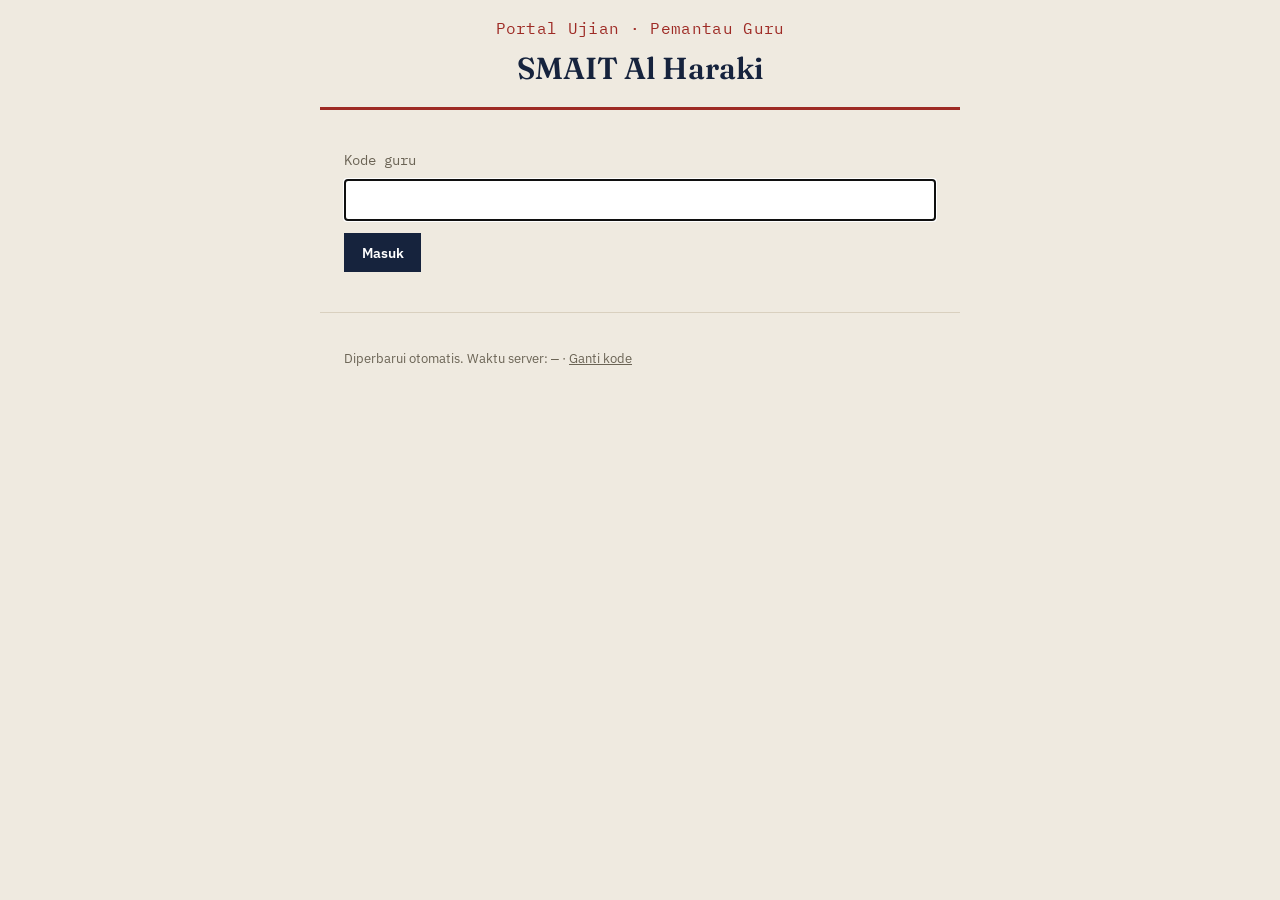
==== monitor.html @ 3c0155c4 "Add files via upload" ====
<!DOCTYPE html>
<html lang="id">
<head>
<meta charset="UTF-8">
<meta name="viewport" content="width=device-width, initial-scale=1.0">
<meta name="robots" content="noindex, nofollow">
<title>Pemantau Guru</title>
<link rel="preconnect" href="https://fonts.googleapis.com">
<link rel="preconnect" href="https://fonts.gstatic.com" crossorigin>
<link href="https://fonts.googleapis.com/css2?family=Fraunces:opsz,wght@9..144,400;9..144,600;9..144,700&family=IBM+Plex+Sans:wght@400;500;600&family=IBM+Plex+Mono:wght@400;500&display=swap" rel="stylesheet">
<link rel="stylesheet" href="styles.css">
<style>
  .gate-form{max-width:640px;margin:2.5rem auto;padding:0 1.5rem;}
  .gate-form label{display:block;font-family:var(--font-mono);font-size:.85rem;color:var(--muted);margin-bottom:.5rem;}
  .gate-form input{width:100%;padding:.65rem .75rem;font-family:var(--font-mono);font-size:1rem;border:1px solid var(--hairline);background:#fff;color:var(--ink);}
  .gate-form button{margin-top:.75rem;font-family:var(--font-body);font-weight:600;font-size:.9rem;color:#fff;background:var(--ink);border:none;padding:.6rem 1.1rem;cursor:pointer;}
  .gate-form__error{color:var(--seal);font-size:.9rem;margin:.5rem 0 0;}
  .link-reset{background:none;border:none;padding:0;color:var(--muted);text-decoration:underline;cursor:pointer;font:inherit;}
</style>
</head>
<body>
  <header class="site-header">
    <p class="eyebrow-mark">Portal Ujian &middot; Pemantau Guru</p>
    <h1 id="school-name">Nama Sekolah</h1>
  </header>

  <form id="gate-form" class="gate-form" hidden>
    <label for="kode">Kode guru</label>
    <input id="kode" type="password" autocomplete="off" required>
    <button type="submit">Masuk</button>
    <p id="gate-error" class="gate-form__error" hidden>Kode salah. Coba lagi.</p>
  </form>

  <div id="loading-state" class="loading-state" hidden>
    <p>Memuat daftar ujian&hellip;</p>
  </div>

  <div id="error-state" class="error-state" hidden>
    <p>Tidak dapat memuat daftar ujian.</p>
    <p id="error-detail" class="mono"></p>
  </div>

  <main id="exam-list" class="exam-list" hidden></main>

  <footer class="site-footer">
    <p>Diperbarui otomatis. Waktu server: <span id="server-time" class="mono">&mdash;</span>
    &middot; <button type="button" id="btn-reset" class="link-reset">Ganti kode</button></p>
  </footer>

  <script src="config.js"></script>
  <script>
  (function () {
    document.getElementById('school-name').textContent = CONFIG.SCHOOL_NAME;
    document.title = 'Pemantau Guru \u2014 ' + CONFIG.SCHOOL_NAME;

    var form = document.getElementById('gate-form');
    var input = document.getElementById('kode');
    var gateError = document.getElementById('gate-error');
    var loadingEl = document.getElementById('loading-state');
    var errorEl = document.getElementById('error-state');
    var listEl = document.getElementById('exam-list');
    var pollId = null;

    function readKey() {
      try { return sessionStorage.getItem('kunciGuru') || ''; } catch (e) { return ''; }
    }
    function saveKey(v) {
      try {
        if (v) sessionStorage.setItem('kunciGuru', v);
        else sessionStorage.removeItem('kunciGuru');
      } catch (e) {}
    }
    var kunci = readKey();

    function stopPolling() {
      if (pollId) { clearInterval(pollId); pollId = null; }
    }
    function startPolling() {
      if (!pollId) pollId = setInterval(load, CONFIG.REFRESH_INTERVAL_MS);
    }

    function showForm(withError) {
      stopPolling();
      listEl.hidden = true;
      loadingEl.hidden = true;
      errorEl.hidden = true;
      gateError.hidden = !withError;
      form.hidden = false;
      input.focus();
    }

    function showError(msg) {
      loadingEl.hidden = true;
      errorEl.hidden = false;
      document.getElementById('error-detail').textContent = 'Detail teknis: ' + msg;
    }

    function formatTime(iso) {
      var d = new Date(iso);
      return d.toLocaleString('id-ID', { day: '2-digit', month: 'short', hour: '2-digit', minute: '2-digit' });
    }

    function statusLabel(status) {
      if (status === 'berlangsung') return 'Sedang berlangsung';
      if (status === 'selesai') return 'Sudah ditutup';
      return 'Belum dibuka';
    }

    function renderExams(items) {
      listEl.innerHTML = '';
      if (!items.length) {
        listEl.innerHTML = '<p>Belum ada ujian yang dijadwalkan.</p>';
        listEl.hidden = false;
        return;
      }

      var groups = {};
      items.forEach(function (item) {
        if (!groups[item.kelas]) groups[item.kelas] = [];
        groups[item.kelas].push(item);
      });

      Object.keys(groups).sort().forEach(function (kelas) {
        var groupEl = document.createElement('section');
        groupEl.className = 'exam-group';

        var title = document.createElement('h2');
        title.className = 'exam-group__title';
        title.textContent = kelas;
        groupEl.appendChild(title);

        groups[kelas].forEach(function (item) {
          var row = document.createElement('div');
          row.className = 'exam-row';

          var info = document.createElement('div');
          info.className = 'exam-row__info';

          var subject = document.createElement('p');
          subject.className = 'exam-row__subject';
          subject.textContent = item.mapel;

          var time = document.createElement('p');
          time.className = 'exam-row__time';
          time.textContent = formatTime(item.mulai) + ' \u2013 ' + formatTime(item.selesai);

          info.appendChild(subject);
          info.appendChild(time);

          var action = document.createElement('div');
          action.className = 'exam-row__action';

          var badge = document.createElement('span');
          badge.className = 'status-badge status-badge--' + item.status;
          badge.textContent = statusLabel(item.status);
          action.appendChild(badge);

          if (item.link) {
            var btn = document.createElement('a');
            btn.className = 'btn-start';
            btn.href = item.link;
            btn.target = '_blank';
            btn.rel = 'noopener';
            btn.textContent = 'Buka Ujian';
            action.appendChild(btn);
          }

          row.appendChild(info);
          row.appendChild(action);
          groupEl.appendChild(row);
        });

        listEl.appendChild(groupEl);
      });

      listEl.hidden = false;
    }

    function handle(res) {
      if (res && res.error) {
        kunci = '';
        saveKey('');
        showForm(true);
        return;
      }
      form.hidden = true;
      loadingEl.hidden = true;
      errorEl.hidden = true;
      document.getElementById('server-time').textContent = formatTime(res.server_time);
      renderExams(res.data || []);
      startPolling();
    }

    // Memuat data lewat tag <script> (JSONP), sama seperti halaman siswa.
    function load() {
      if (!kunci) { showForm(false); return; }

      var cb = '__guruCb' + Date.now();
      var script = document.createElement('script');
      var finished = false;
      var timer;

      function cleanup() {
        finished = true;
        clearTimeout(timer);
        delete window[cb];
        if (script.parentNode) script.parentNode.removeChild(script);
      }

      window[cb] = function (res) { cleanup(); handle(res); };

      timer = setTimeout(function () {
        if (finished) return;
        cleanup();
        showError('Tidak ada balasan dari server dalam 15 detik');
      }, 15000);

      script.onerror = function () {
        if (finished) return;
        cleanup();
        showError('Skrip dari Apps Script gagal dimuat');
      };

      script.src = CONFIG.API_URL + (CONFIG.API_URL.indexOf('?') === -1 ? '?' : '&') +
        'mode=guru&kunci=' + encodeURIComponent(kunci) + '&callback=' + cb;
      document.head.appendChild(script);
    }

    form.addEventListener('submit', function (ev) {
      ev.preventDefault();
      kunci = input.value.trim();
      input.value = '';
      if (!kunci) return;
      saveKey(kunci);
      form.hidden = true;
      loadingEl.hidden = false;
      load();
    });

    document.getElementById('btn-reset').addEventListener('click', function () {
      kunci = '';
      saveKey('');
      showForm(false);
    });

    if (kunci) {
      loadingEl.hidden = false;
      load();
    } else {
      showForm(false);
    }
  })();
  </script>
</body>
</html>
---- styles.css ----
:root{
  --ink:#16233D;
  --ink-soft:#2B3548;
  --paper:#EFEAE0;
  --hairline:#D9D0BF;
  --seal:#9E2B25;
  --muted:#6B6455;
  --muted-bg:#E7E1D2;
  --open:#2F6B4F;
  --open-bg:#E1ECE5;
  --closed:#8A5A45;
  --closed-bg:#EAE2D5;
  --font-display:'Fraunces', serif;
  --font-body:'IBM Plex Sans', sans-serif;
  --font-mono:'IBM Plex Mono', monospace;
}

*{box-sizing:border-box;}

body{
  margin:0;
  background:var(--paper);
  color:var(--ink-soft);
  font-family:var(--font-body);
  line-height:1.5;
  min-height:100vh;
}

.site-header{
  padding:1rem 1.5rem 1rem;
  border-bottom:3px solid var(--seal);
  max-width:640px;
  margin:0 auto;
  text-align:center;
}
.eyebrow-mark{
  margin:0 0 .35rem;
  font-family:var(--font-mono);
  font-size:1rem;
  color:var(--seal);
  letter-spacing:.02em;
}
.site-header h1{
  margin:0;
  font-family:var(--font-display);
  font-weight:600;
  font-size:1.9rem;
  color:var(--ink);
  text-align:center;
}

.gate-warning{
  max-width:520px;
  margin:3rem auto;
  padding:2rem 1.75rem;
  text-align:center;
  border:1px solid var(--seal);
  background:#fff;
}
.gate-warning__seal{
  width:44px;height:44px;
  border-radius:50%;
  border:2px solid var(--seal);
  color:var(--seal);
  display:flex;align-items:center;justify-content:center;
  margin:0 auto 1rem;
  font-size:1.3rem;
}
.gate-warning h2{
  font-family:var(--font-display);
  color:var(--ink);
  margin:0 0 .75rem;
  font-size:1.3rem;
}
.gate-warning p{margin:.5rem 0;}
.gate-warning__hint{color:var(--muted);font-size:.9rem;}

.loading-state,.error-state{
  max-width:640px;margin:3rem auto;padding:0 1.5rem;color:var(--muted);
}

.exam-list{
  max-width:640px;
  margin:2rem auto 4rem;
  padding:0 1.5rem;
}

.exam-group{margin-bottom:2rem;}
.exam-group__title{
  font-family:var(--font-mono);
  font-size:.85rem;
  color:var(--muted);
  text-align:center;
  text-transform:uppercase;
  letter-spacing:.04em;
  border-bottom:1px solid var(--hairline);
  padding-bottom:.5rem;
  margin-bottom:.25rem;
}

.exam-row{
  display:flex;
  align-items:center;
  justify-content:space-between;
  gap:1rem;
  padding:1rem 0;
  border-bottom:1px solid var(--hairline);
}
.exam-row__info{min-width:0;}
.exam-row__subject{
  font-weight:600;
  color:var(--ink);
  margin:0 0 .2rem;
}
.exam-row__time{
  font-family:var(--font-mono);
  font-size:.8rem;
  color:var(--muted);
  margin:0;
}

.status-badge{
  font-family:var(--font-mono);
  font-size:.75rem;
  padding:.3rem .6rem;
  white-space:nowrap;
}
.status-badge--belum{background:var(--muted-bg);color:var(--muted);}
.status-badge--berlangsung{background:var(--open-bg);color:var(--open);}
.status-badge--selesai{background:var(--closed-bg);color:var(--closed);}

.exam-row__action{display:flex;align-items:center;gap:.75rem;flex-shrink:0;}

.btn-start{
  font-family:var(--font-body);
  font-weight:600;
  font-size:.85rem;
  color:#fff;
  background:var(--open);
  border:none;
  padding:.55rem 1rem;
  cursor:pointer;
  text-decoration:none;
}
.btn-start:focus-visible{outline:2px solid var(--seal);outline-offset:2px;}

.site-footer{
  max-width:640px;margin:0 auto;padding:1.5rem;
  color:var(--muted);font-size:.8rem;
  border-top:1px solid var(--hairline);
}
.mono{font-family:var(--font-mono);}

@media (max-width:480px){
  .exam-row{flex-direction:column;align-items:flex-start;}
  .exam-row__action{width:100%;justify-content:space-between;}
}
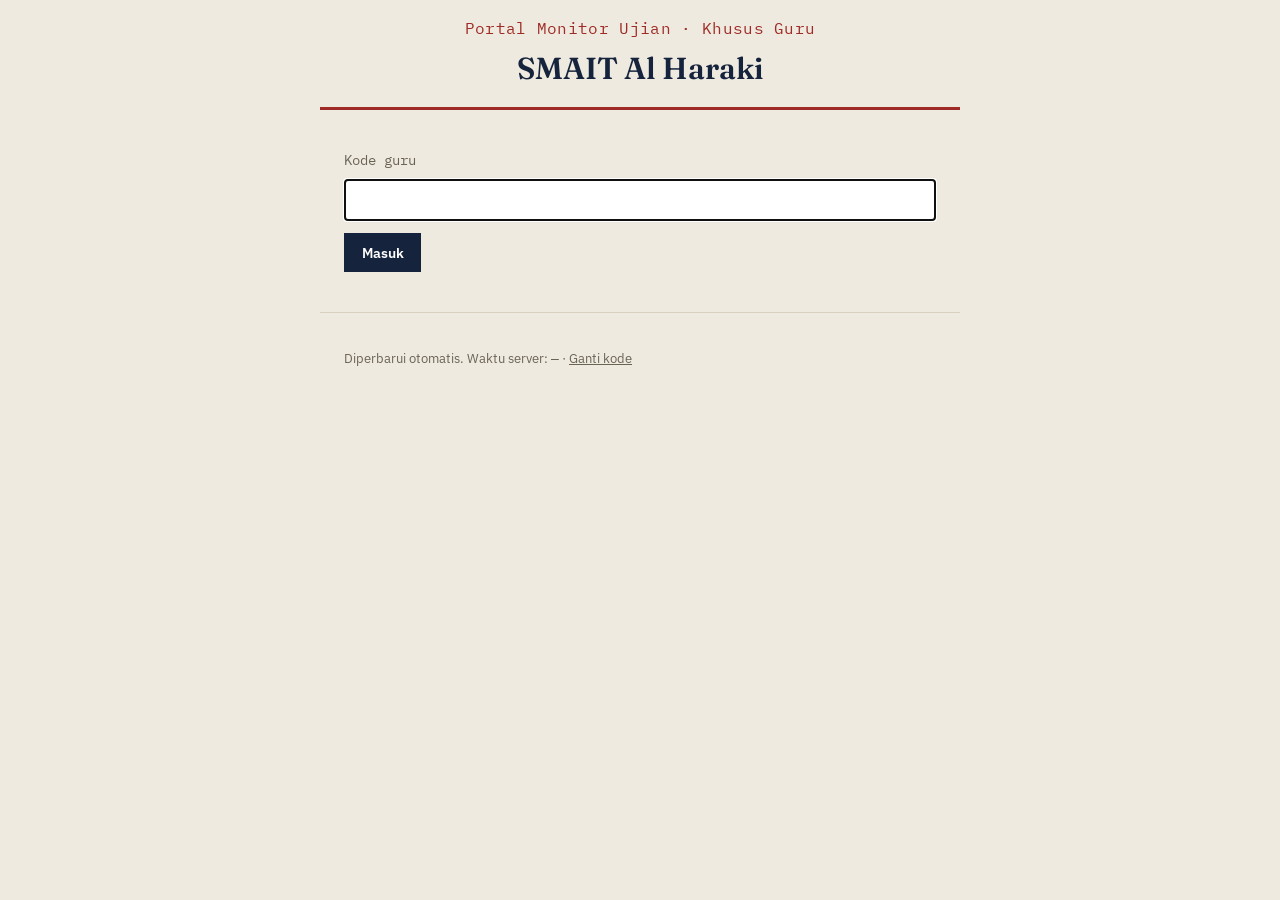
==== commit 3933cd2d: "Update monitor.html" ====
--- a/monitor.html
+++ b/monitor.html
@@ -20,7 +20,7 @@
 </head>
 <body>
   <header class="site-header">
-    <p class="eyebrow-mark">Portal Ujian &middot; Pemantau Guru</p>
+    <p class="eyebrow-mark">Portal Monitor Ujian &middot; Khusus Guru</p>
     <h1 id="school-name">Nama Sekolah</h1>
   </header>
 
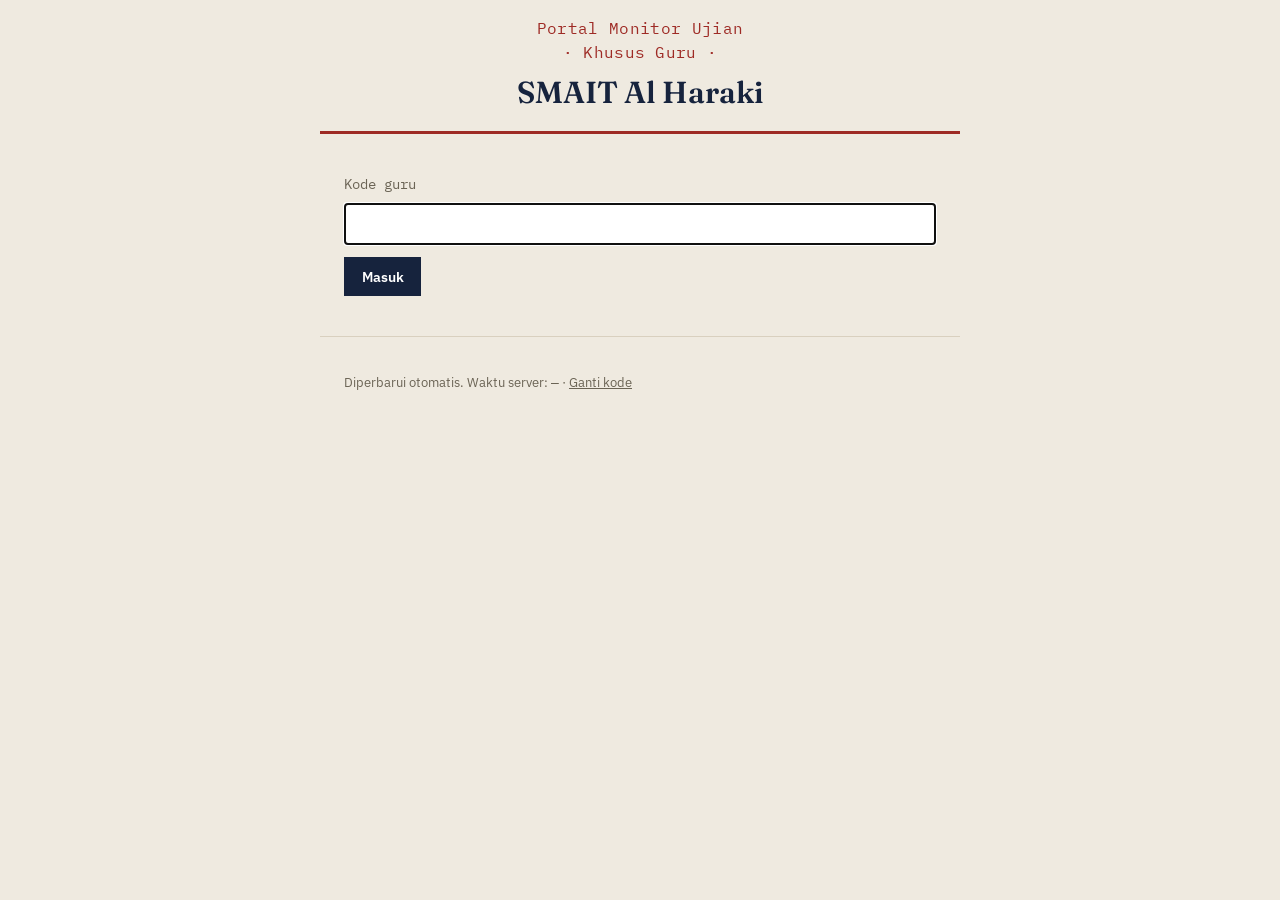
==== commit 8d13484a: "Update monitor.html" ====
--- a/monitor.html
+++ b/monitor.html
@@ -20,7 +20,7 @@
 </head>
 <body>
   <header class="site-header">
-    <p class="eyebrow-mark">Portal Monitor Ujian &middot; Khusus Guru</p>
+    <p class="eyebrow-mark">Portal Monitor Ujian <br> &middot; Khusus Guru &middot;</p>
     <h1 id="school-name">Nama Sekolah</h1>
   </header>
 
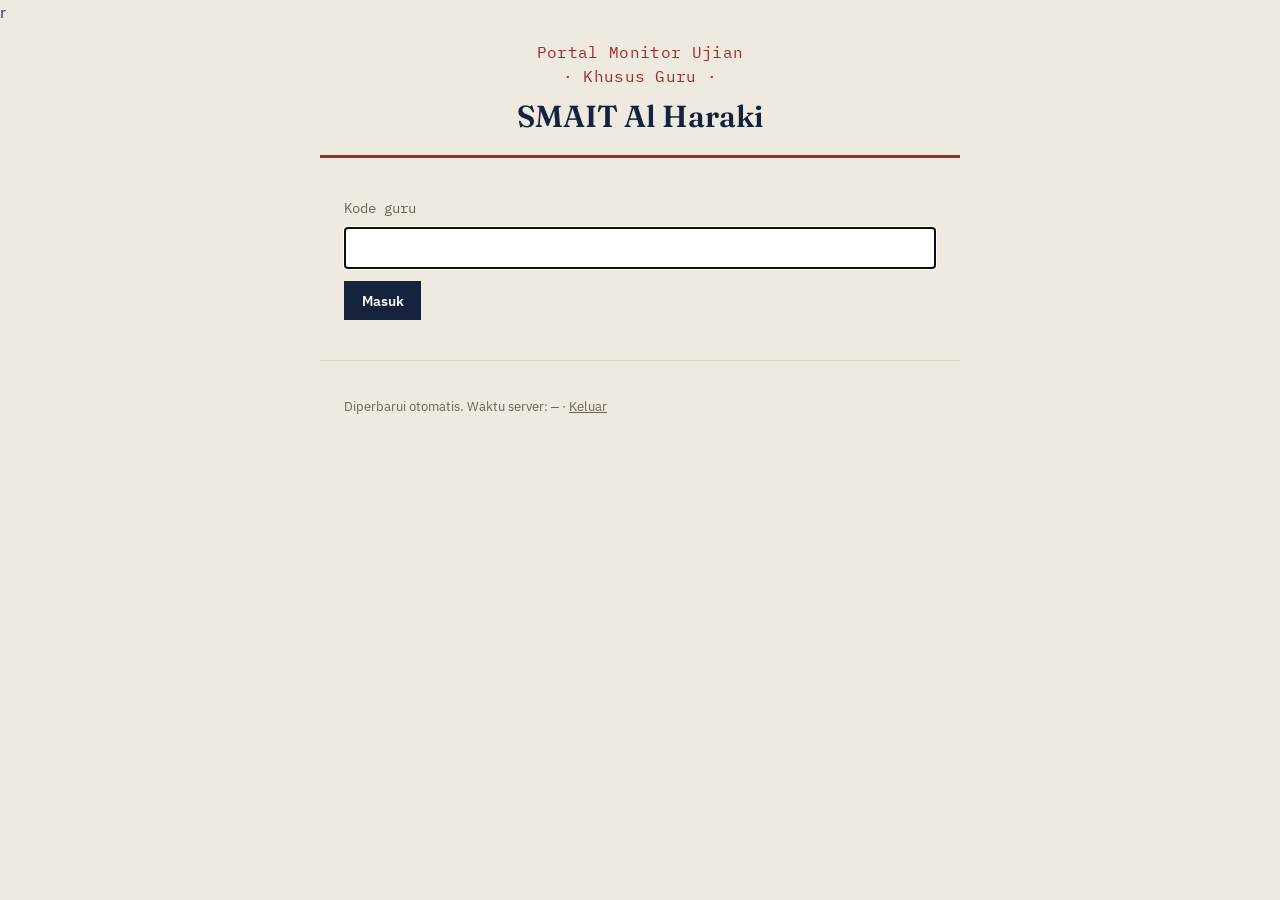
==== commit 5751859e: "Update monitor.html" ====
--- a/monitor.html
+++ b/monitor.html
@@ -1,4 +1,4 @@
-<!DOCTYPE html>
+r<!DOCTYPE html>
 <html lang="id">
 <head>
 <meta charset="UTF-8">
@@ -44,7 +44,7 @@
 
   <footer class="site-footer">
     <p>Diperbarui otomatis. Waktu server: <span id="server-time" class="mono">&mdash;</span>
-    &middot; <button type="button" id="btn-reset" class="link-reset">Ganti kode</button></p>
+    &middot; <button type="button" id="btn-reset" class="link-reset">Keluar</button></p>
   </footer>
 
   <script src="config.js"></script>
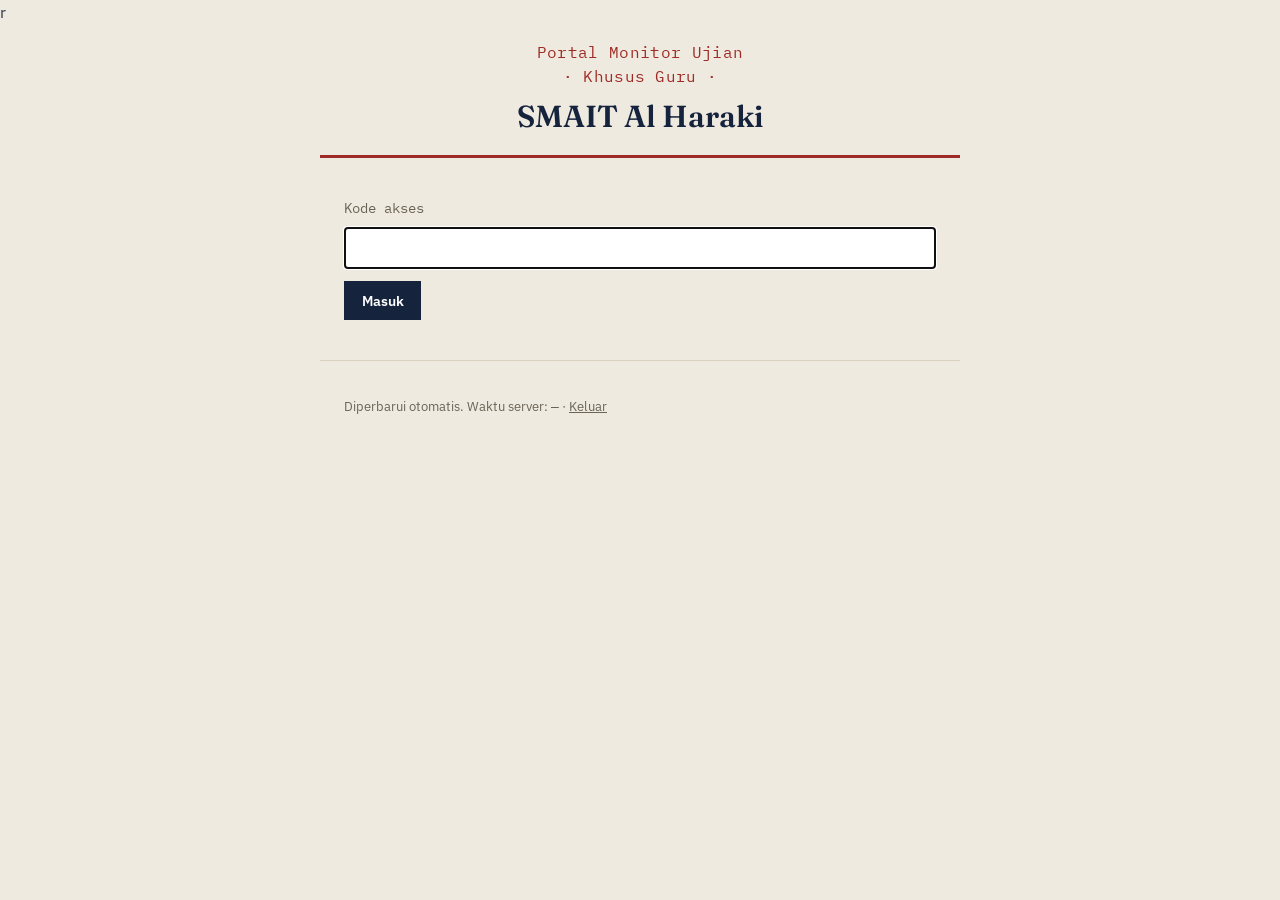
==== commit 14e8a961: "Update monitor.html" ====
--- a/monitor.html
+++ b/monitor.html
@@ -4,7 +4,7 @@
 <meta charset="UTF-8">
 <meta name="viewport" content="width=device-width, initial-scale=1.0">
 <meta name="robots" content="noindex, nofollow">
-<title>Pemantau Guru</title>
+<title>Monitoring Ujian</title>
 <link rel="preconnect" href="https://fonts.googleapis.com">
 <link rel="preconnect" href="https://fonts.gstatic.com" crossorigin>
 <link href="https://fonts.googleapis.com/css2?family=Fraunces:opsz,wght@9..144,400;9..144,600;9..144,700&family=IBM+Plex+Sans:wght@400;500;600&family=IBM+Plex+Mono:wght@400;500&display=swap" rel="stylesheet">
@@ -25,7 +25,7 @@
   </header>
 
   <form id="gate-form" class="gate-form" hidden>
-    <label for="kode">Kode guru</label>
+    <label for="kode">Kode akses</label>
     <input id="kode" type="password" autocomplete="off" required>
     <button type="submit">Masuk</button>
     <p id="gate-error" class="gate-form__error" hidden>Kode salah. Coba lagi.</p>
